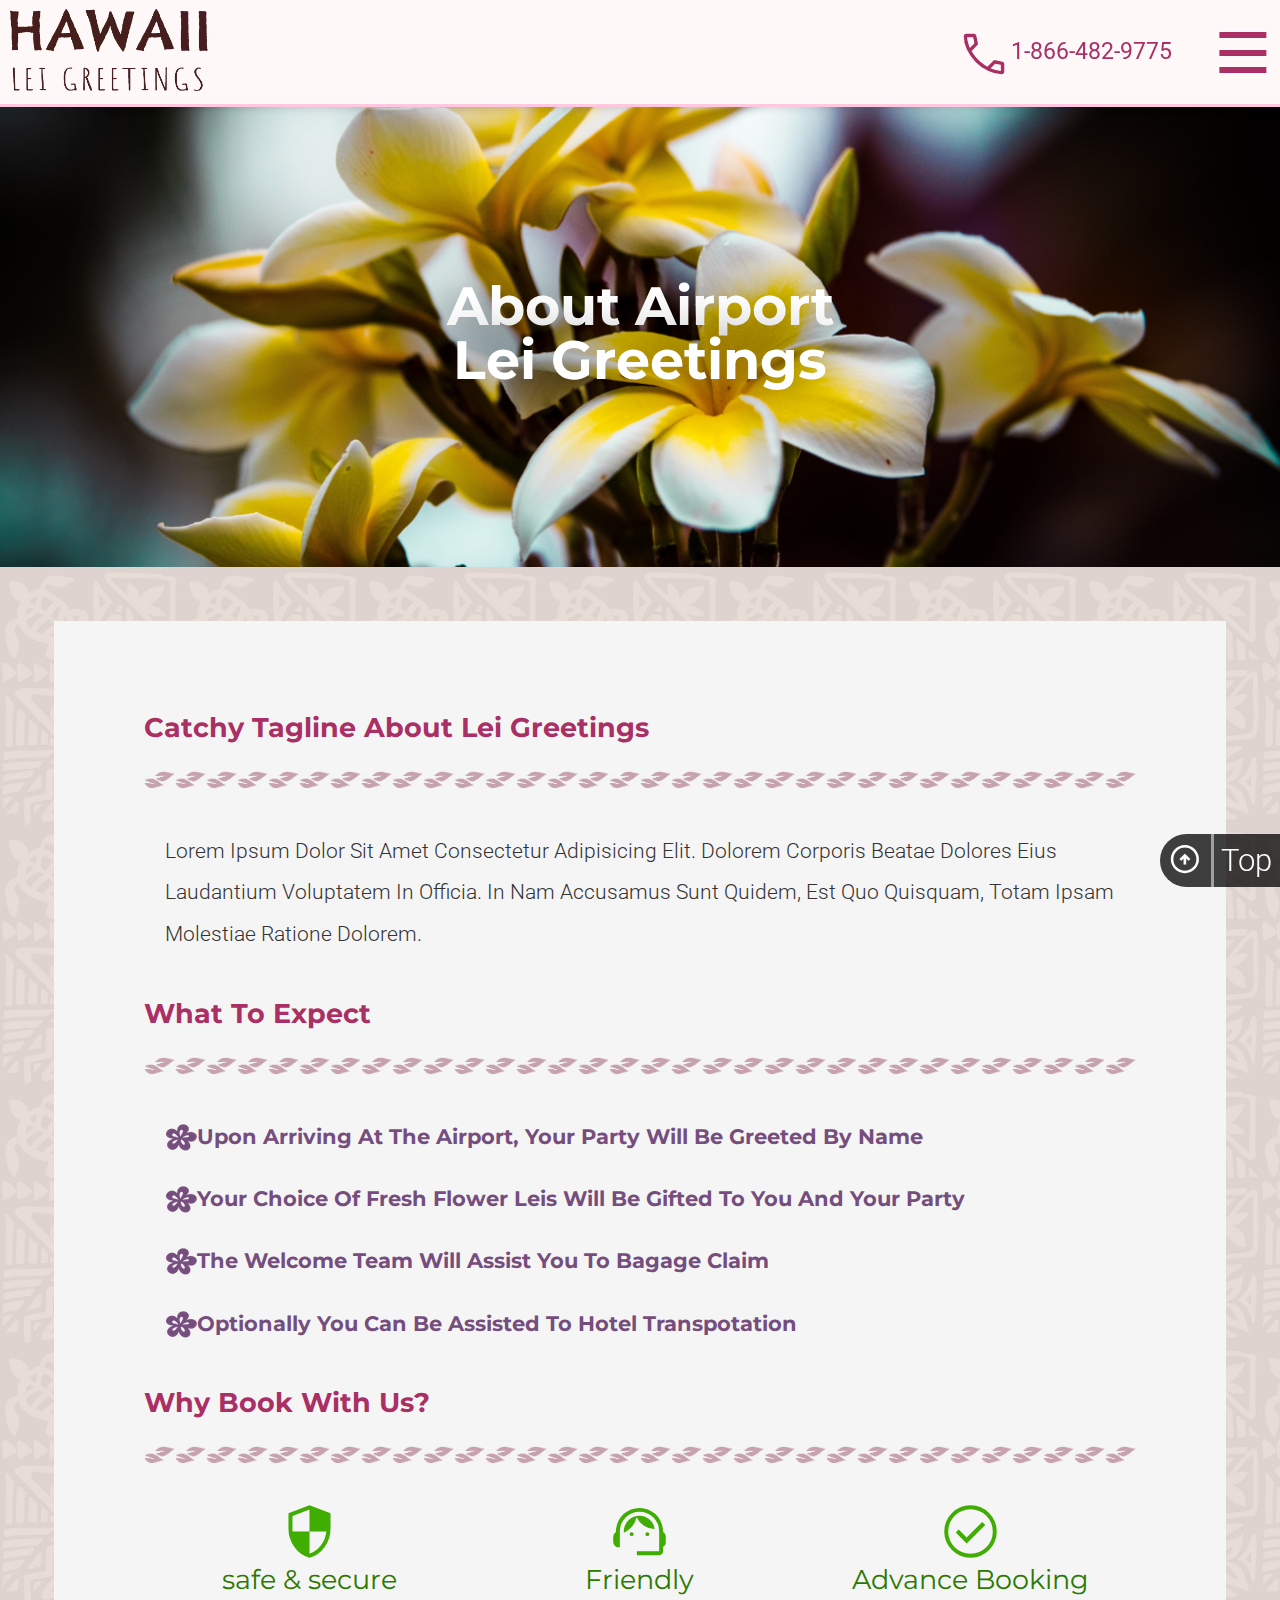
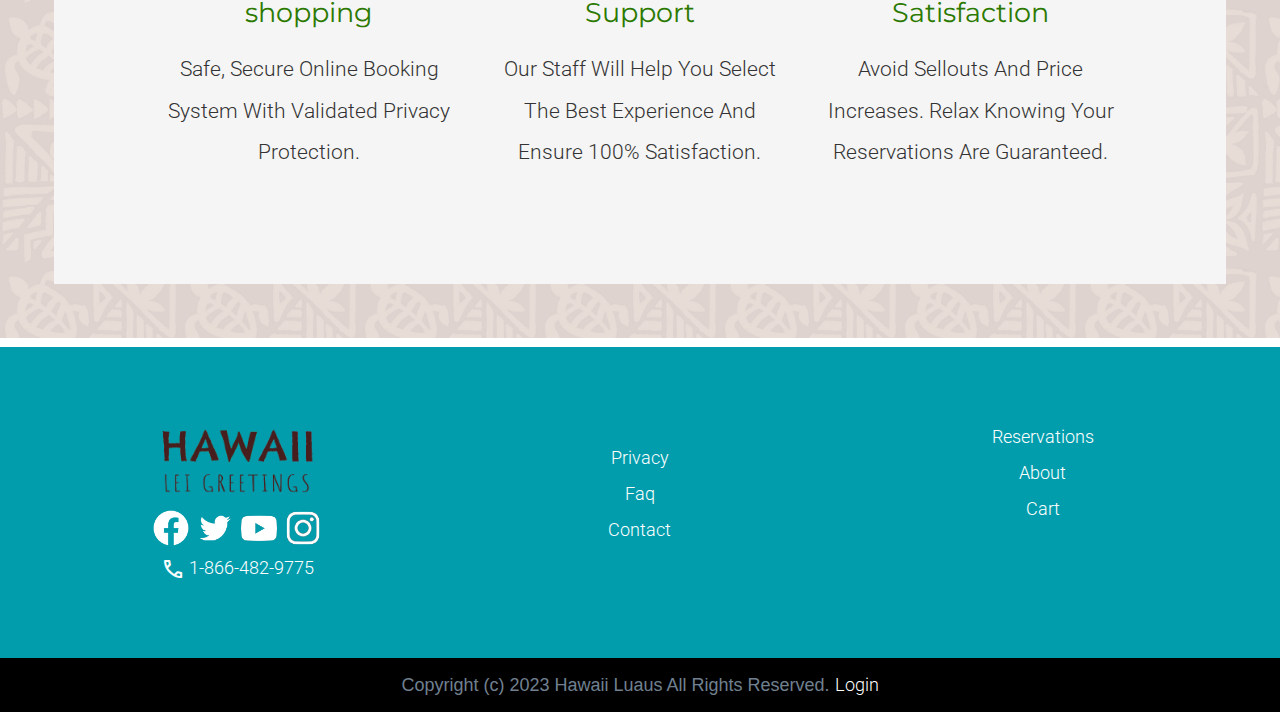
==== aboutleigreetings.html @ e8ab5d46 "big update!" ====
<!DOCTYPE html>
<html dir="ltr" lang="en">
<head>
  <meta charset="utf-8">
  <title>hawaiian lei greetings</title>
  <!-- github pages -->
  <meta content="user-scalable = yes, width=320, initial-scale=1" name="viewport">
  <script src="https://ajax.googleapis.com/ajax/libs/jquery/3.3.1/jquery.min.js"></script>
  <link href="css/main.css" rel="stylesheet">
  <link href="https://fonts.googleapis.com" rel="preconnect">
  <link href="https://fonts.gstatic.com" rel="preconnect">
  <link rel="preconnect" href="https://fonts.googleapis.com">
  <link rel="preconnect" href="https://fonts.gstatic.com" crossorigin>
  <link href="https://fonts.googleapis.com/css2?family=Montserrat&family=Roboto:wght@200&display=swap" rel="stylesheet">  
  <link href="https://fonts.googleapis.com/css2?family=Material+Symbols+Outlined:opsz,wght,FILL,GRAD@48,400,0,0"
    rel="stylesheet">
  </script>
</head>
<body>
  <main>

    <header id="masthead">
      <ul>
        <li id="logo">
          <a href="/"><img alt="" src="images/hawaii-lei-greetings.png"></a>
        </li>
        <li>
          <nav id="main-nav">
            <a href="leigreetings.html">reservations</a> 
            <a href="contact.html">contact</a> 
            <a href="about.html">about</a> 
            <a href="#"><span class="material-symbols-outlined">shopping_cart</span>cart</a>
          </nav>
          <a href="tel:+1866-482-9775" id="phone-mobile"><span class="material-symbols-outlined">call</span><p>1-866-482-9775</p></a>
          <button class="menu-btn" id="menu-btn" name="button"
            onclick="idToggle('menu-btn','active');idToggle('main-nav','active')" type="button">
            <hr class="menu-btn-hr-1">
            <hr class="menu-btn-hr-2">
            <hr class="menu-btn-hr-3">
          </button>
        </li>
      </ul>
    </header>
    <div id="return-top">
      <span class="material-symbols-outlined">arrow_circle_up</span>
      <p>top</p>
    </div>
    <script type="text/javascript">
      const returnTo = document.getElementById("return-top");
      returnTo.onclick = function () {
        window.scrollTo({
          top: 0,
          left: 0,
        });
      };
    </script>
<!-- =================================================== -->
    <div id="hero-alt" style="background-image:url('images/aboutleigreetings.jpg')">
      <section>
        <h1>about airport<br/><span>lei greetings</span></h1>
      </section>
    </div>
<!-- =================================================== --> 
    <div id="greetings-about">
      <article>
        <h3>Catchy tagline about lei greetings</h3>
        <hr>
        <br/>
        <p>Lorem ipsum dolor sit amet consectetur adipisicing elit. Dolorem corporis beatae dolores eius laudantium voluptatem in officia. In nam accusamus sunt quidem, est quo quisquam, totam ipsam molestiae ratione dolorem.</p>
        <br/>
        <h3>what to expect</h3>
        <hr>
          <br/>
          <p class="purple"><img src="images/flowerdot.png" alt="">upon arriving at the airport, your party will be greeted by name</p>
          <p class="purple"><img src="images/flowerdot.png" alt="">your choice of fresh flower leis will be gifted to you and your party</p>
          <p class="purple"><img src="images/flowerdot.png" alt="">the welcome team will assist you to bagage claim</p>
          <p class="purple"><img src="images/flowerdot.png" alt="">optionally you can be assisted to hotel transpotation</p>
          <br/>
        <h3>why book with us?</h3>
        <hr>
        <ul>
          <li>
            <span class="material-symbols-outlined">security</span>
            <header>safe & secure<br/>shopping</header>
            <p>Safe, secure online booking system with validated privacy protection.</p>
          </li>
          <li>
            <span><span class="material-symbols-outlined">support_agent</span></span>
            <header>Friendly<br/>Support</header>
            <p>Our staff will help you select the best experience and ensure 100% satisfaction.</p>
          </li>
          <li>
            <span class="material-symbols-outlined">check_circle</span>
            <header>Advance Booking<br/>Satisfaction</header>
            <p>Avoid sellouts and price increases. Relax knowing your reservations are guaranteed.</p>
          </li>
        </ul>
      </article>
    </div>
<footer>
  <ul>
    <li>
      <a href="#"><img alt="" src="images/hawaii-lei-greetings.png"></a>
      <div class="social">
        <a href="#"> <img src="images/facebook_twitter_youtube_instagram.png" alt="" id="social-fb" class="delayed-img">  </a>
        <a href="#"> <img src="images/facebook_twitter_youtube_instagram.png" alt="" id="social-tw" class="delayed-img">  </a>
        <a href="#"> <img src="images/facebook_twitter_youtube_instagram.png" alt="" id="social-yt" class="delayed-img">  </a>
        <a href="#"> <img src="images/facebook_twitter_youtube_instagram.png" alt="" id="social-ig" class="delayed-img">  </a>
      </div>
      <b><a href="tel:+18664829775"><span class="material-symbols-outlined">call</span> 1-866-482-9775</a></b>
    </li>
    <li>
        <br/>
        <a href="#">privacy</a>
        <br/>
        <a href="#">faq</a>
        <br/>
        <a href="#">contact</a>
      </li>
      <li>
        <a href="/reservations.html">reservations</a>
        <br/>
        <a href="/about.html">about</a>
        <br/>
         <a href="#">cart</a>
       </li>
      </ul>
      <aside style="font-family: sans-serif">Copyright (c) 2023 Hawaii Luaus All Rights Reserved. <a href="#">login</a></aside>
    </footer>
  </main>
  <script src="js/toggle.js" type="text/javascript">
	</script>
	<script src="js/main.js" type="text/javascript">
	</script>
</body>
</html>
---- css/main.css ----
*, *:before, *:after {
	margin: 0;
	padding: 0;
	-webkit-box-sizing: border-box !important;
	-moz-box-sizing: border-box !important;
	-ms-box-sizing: border-box !important;
	box-sizing: border-box !important;
}
.clearfix:after {
	clear: both;
	content: ".";
	display: block;
	height: 0;
	line-height: 0;
	visibility: hidden;
}
.material-symbols-outlined {
	vertical-align: middle;
}
b{
	font-weight: bold !important;
}
a {
	text-decoration: none !important;
}
ul, ul li {
	list-style-type: none;
	list-style-position: inside;
	padding: 0;
}
html {
	overflow-x: hidden;
}
body {
	position: relative;
	padding: 0;
	margin: 0;
	width: 100%;
	position: relative;
	overflow-x: hidden;
	font-size: 32px;
	color: #333;
}
main{
  background-image: url("../images/tapaBGwhite.png");
  background-color: #8a2853;
  background-size: 15em;
}
@media(max-width:2280px) {
	body {
		font-size: 28px;
	}
}
@media(max-width:2160px) {
	body {
		font-size: 24px;
	}
}
@media(max-width:1800px) {
	body {
		font-size: 20px;
	}
}
@media(max-width:1608px) {
	body {
		font-size: 18px;
	}
}
@media(max-width:640px) {
	body {
		font-size: 15px;
	}
}
@media(max-width:450px) {
	body {
		font-size: 14px;
	}
}
h1, h2, h3, h4, h5 {
	font-family: 'Montserrat',"Roboto";
}
p, a, b {
	font-family: 'Roboto', system-ui, sans-serif;
	font-weight: 300;
}
p {
	font-size: 1em;
	font-weight: 300;
}
@media(max-width:1440px) {
	p {
		font-size: 1.15em;
	}
}
@media(max-width:600px) {
	p {
		font-size: 1.25em;
	}
}
@media(max-width:400px) {
	p {
		font-size: 1.5em;
	}
}
/*======== mobile menu btn =========*/
#phone-mobile p {
  display: inline-block;
  font-size: 1.25em;
  color: #a92f64;
  font-weight: bolder;
}
.menu-btn {
	height: 3em;
	transition: 0.3s;
	background: transparent;
	border: 0;
	cursor: pointer;
	font-size: 0.75em;
	position: absolute;
	width: 3.5em;
	right: 1em;
	top: 2.4em;
}
.menu-btn hr {
	display: block;
	width: 100%;
	transition: 0.3s;
	position: absolute;
	border: 0.25em solid rgb(169, 47, 100);
	height: 0;
}
.menu-btn-hr-1 {
	top: 0;
	left: 50%;
	-moz-transform: translateX(-50%) rotate(0deg);
	-ms-transform: translateX(-50%) rotate(0deg);
	-o-transform: translateX(-50%) rotate(0deg);
	-webkit-transform: translateX(-50%) rotate(0deg);
	transform: translateX(-50%) rotate(0deg);
}
.menu-btn-hr-2 {
	top: 50%;
	left: 50%;
	-moz-transform: translate(-50%, -50%);
	-ms-transform: translate(-50%, -50%);
	-o-transform: translate(-50%, -50%);
	-webkit-transform: translate(-50%, -50%);
	transform: translate(-50%, -50%);
}
.menu-btn-hr-3 {
	bottom: 0;
	left: 50%;
	-moz-transform: translateX(-50%) rotate(0deg);
	-ms-transform: translateX(-50%) rotate(0deg);
	-o-transform: translateX(-50%) rotate(0deg);
	-webkit-transform: translateX(-50%) rotate(0deg);
	transform: translateX(-50%) rotate(0deg);
}
.menu-btn.active .menu-btn-hr-1 {
	top: 50%;
	-moz-transform: translate(-50%, -50%) rotate(-45deg);
	-ms-transform: translate(-50%, -50%) rotate(-45deg);
	-o-transform: translate(-50%, -50%) rotate(-45deg);
	-webkit-transform: translate(-50%, -50%) rotate(-45deg);
	transform: translate(-50%, -50%) rotate(-45deg);
}
.menu-btn.active .menu-btn-hr-2 {
	opacity: 0;
}
.menu-btn.active .menu-btn-hr-3 {
	top: 50%;
	-moz-transform: translate(-50%, -50%) rotate(45deg);
	-ms-transform: translate(-50%, -50%) rotate(45deg);
	-o-transform: translate(-50%, -50%) rotate(45deg);
	-webkit-transform: translate(-50%, -50%) rotate(45deg);
	transform: translate(-50%, -50%) rotate(45deg);
}
/*=====================*/
#masthead {
	position: fixed;
	top: 0;
	left: 0;
	z-index: 999;
}
#masthead ul {
	display: table;
	width: 100%;
}
#masthead ul li {
	display: table-cell;
	vertical-align: top;
	position: relative;
}
#masthead ul li:first-child {
	text-align: left;
	width: 33.3%;
}
#masthead ul li:last-child {
	text-align: right;
	width: 66.6%;
}
#logo {
	display: inline-block;
	transition: 0.2s;
}
#logo img {
	display: inline-block;
	width: 12em;
	vertical-align: middle;
}
#logo img:hover {
	transform: scale(1.1);
}
#return-top {
	position: fixed;
	bottom: 0.5em;
	right: 0;
	display: table;
	font-size: 1.5em;
	background: rgba(0, 0, 0, 0.75);
	border-top-left-radius: 1em;
	border-bottom-left-radius: 1em;
	z-index: 999;
	cursor: pointer;
	color: white;
}
#return-top span, #return-top p {
	display: table-cell;
	text-transform: capitalize;
	vertical-align: middle;
	padding: 0.25em;
}
#return-top span {
	font-size: 1.25em;
	border-right: 0.1em solid rgba(255, 255, 255, 0.5);
}
#phone-mobile {
	position: absolute;
	right: 4em;
	top: 1.5em;
	margin-right: 2em;
}
#phone-mobile .material-symbols-outlined {
	color: #a92f64;
	font-size: 3em;
}
.menu-btn, #phone-mobile {
	display: block;
}
#masthead {
	position: fixed;
	top: 0;
	left: 0;
	z-index: 999;
	padding: 0;
	width: 100%;
	background: #FFF8F8;
	border-bottom: 0.2em solid #ffc8e0;
	box-shadow: 0em 0em 0.5em #00000029;
}
#main-nav {
	position: fixed;
	background: #00000082;
	right: 0;
	top: 5.55em;
	left: auto;
	height: 100%;
	z-index: 998;
	transform-origin: top;
	transform: scaleY(0);
	transition: 0.5s;
	width: 50%;
}
#main-nav.active {
	transform: scaleY(1);
}
#main-nav a {
	display: block;
	width: 100%;
	margin: 0em;
	padding: 0.85em;
	font-size: 1.5em;
	color: white;
	text-transform: capitalize;
}
@media(max-width:450px) {
	#main-nav a {
		font-size: 1.5em;
	}
	#return-top p {
		font-size: 1.25em;
	}
}
/*===================================================*/
#hero{
	width: 100%;
	display: table;
	margin-top: 5.5em;
	background-image: url("../images/orchid-banner1.jpg");
	background-size: cover;
	background-position: left top;
}
#hero section{
	display: table-cell;
	width: 50%;
	vertical-align: middle;
	position: relative;
}
#hero-content{
	margin: 4em;
	background-color: #FF7EA2A1;
	padding: 6em 0em;
	text-align: center;
	width: 85%;
}
#hero-content h1{
	font-weight: normal;
	text-transform: uppercase;
	font-size: 2.5em;
	line-height: 1em;
	max-width: 85%;
	margin: 0 auto;
}
#hero-content h2{
	text-transform: capitalize;
	font-weight: normal;
	color: #1e0d40;
	margin: 0 auto;
	line-height: 1em;
	max-width: 15em;
	padding: 1em 0em;
}
.dropdown {
	width: 100%;
	position: relative;
	max-width: 25em;
	margin: 0 auto;
}
.dropdown-top {
	width: 100%;
	border: 0;
	display: table;
	background-color: white;
	text-transform: capitalize;
}
.dropdown-top p {
	display: table-cell;
	color: #011627;
	padding: 0.5em;
	vertical-align: middle;
	font-size: 1.33em;
	width: 80%;
	text-align: center;
}
.dropdown-top span {
	background: #AD012A;
	color: white;
	padding: 0;
	vertical-align: middle;
	width: 20%;
	text-align: center;
	font-size: 3em;
}
.dropdown-top span:nth-child(2) {
	display: table-cell;
}
.dropdown-top span:nth-child(3) {
	background: #1A535C;
	display: none;
}
.dropdown-top.active span:nth-child(2) {
	display: none;
}
.dropdown-top.active span:nth-child(3) {
	display: table-cell;
}
.dropdown-tray {
	position: absolute;
	left: 0;
	top: 3em;
	width: 100%;
	background: white;
}
.dropdown-tray li {
	display: block;
	text-align: center;
	width: 100%;
}
.dropdown-tray li a {
	display: block;
	padding: 0.5em;
	text-align: center;
	color: #011627;
	text-transform: capitalize;
	font-size: 1.25em;
}
.dropdown-tray li a:hover {
	background-color: #4ECDC4;
	color: white;
}
.dropdown-tray {
	transform: scaleY(0);
	transform-origin: top;
	transition: 0.3s;
}
.dropdown-tray.active {
	transform: scaleY(1);
	z-index: 998;
}
#callin-desktop {
	position: absolute;
	left: 0.5em;
	top: 0.5em;
	z-index: 998;
	overflow: hidden;
	text-align: center;
	color: white;
	font-size: 1.05em;
	background-color: rgb(173, 1, 42);
	border-radius: 50%;
	border: 0.25em solid white;
	font-family: 'Montserrat',"oswald";
	line-height: 2em;
}
#callin-desktop p {
	padding: 2.6em 1.15em 2.6em 1.15em;
}
#callin-desktop span {
	display: block;
	font-size: 2em;
	font-weight: bolder;
}
/*====================================================*/
#additional-content section {
  display: inline-block;
  width: 49%;
  vertical-align: middle;
}
#additional-content {
  text-align: center;
  border-top: 0.25em solid #f0d188;
  background: #FFEDED;
}
#additional-content article {
  padding: 10em 3em;
}
#additional-content article p {
  color: #1e0d40;
  font-size: 1.25em;
  line-height: 2em;
}
#additional-content article header {
  font-size: 2.75em;
  color: #1e0d40;
  max-width: 12em;
  margin: 0 auto;
  font-family: 'Montserrat',"oswald";
  line-height: 1em;
  padding-bottom: 1em;
}
#yt-video-container-a {
	/*! border: 1.25em solid #f6a2c1; */
	width: 85%;
	overflow: hidden;
	z-index: 3;
	position: relative;
	height: 20em;
	background-image: url("../images/leigreeting-youtubethumbnail.png");
  background-size: cover;
  background-position: center;
}
#yt-video-container-a img{
	display: none !important;
}
#yt-video-container-a .material-symbols-outlined {
	color: white;
	font-size: 5em;
	position: absolute;
	left: 50%;
	top: 50%;
	transform: translate(-50%, -50%);
	cursor: pointer;
	margin: 0 !important;
	padding: 0 !important;
}
#yt-video-container-a iframe {
	height: 100%;
	margin: 0 auto;
	display: block;
	width: 100%;
}
/*===================================================*/
#catalog{
 padding-bottom: 10em;
 padding-top: 10em;
 background-image: url(../images/tapaBGwhite.png);
 background-color: powderblue;
 background-size: 12em;
 text-align: center;
}
#catalog h3{
	color:#461c1d;
	text-transform: capitalize;
		text-align: center;
	font-size: 2.5em;
	width: 10em;
	margin: 0 auto;
	line-height: 1em;
	margin-bottom: 1em;
	font-weight: bolder;
	text-shadow: 0em 0em 0.5em white;
}

#catalog section{
	background: #ffeded;
	padding: 1em;
}
.lei-product{
 width: 24.6%;
 display: inline-block;
 vertical-align: top;
}
#catalog-main .lei-product {
	margin-bottom: 2em;
}
.lei-product .img-container{
  width: 100%;
  height: 16em;
  overflow: hidden;
  position: relative
}
.lei-product img{
	width: 100%;
	position: absolute;
	left: 50%;
	top: 50%;
	transform: translate(-50%,-50%);
   }
.lei-product header{
	text-align: center;
	width: 100%;
	font-family: 'Montserrat';
	text-transform: capitalize;
	color: #461c1d;
	font-size: 1.25em;
	line-height: 1em;
	margin-top: 1em;
}
.lei-product p {
	color: #333;
	line-height: 2em;
	text-align: center;
	padding: 0.5em 1em;
	font-size: 0.85em;
}
.lei-product ul{
	width: 100%;
	display: table;
	max-width: 8em;
	margin: 0 auto;
}
.lei-product li{
  display: table-cell;
	width: 50%;
	text-align: center;
	padding: 0.5em;
	font-family: 'Montserrat';
	color: #461c1d;
  font-size: 1.15em;
}
.lei-product li span{
  opacity: 0.4;
  font-size: 0.9em;
}
.lei-button {
  margin: 1em auto;
  display: inline-block;
  padding: 1em;
  text-transform: capitalize;
  font-size: 1.33em;
  background: #ad012a;
  color: white;
  border-radius: 1em;
  border: 0.15em solid white;
  transition: 0.3s;
}
.lei-button:hover{
  background: #f5a2bf;
}
/*===================================================*/
footer ul {
	background:#019dad;
	padding: 2em;
	display: table;
	width: 100%;
	background-blend-mode: multiply;
	background-size: 8em;
	border-top: 0.5em solid white;
}
footer ul li {
	display: table-cell;
	width: 33.3%;
	vertical-align: top;
	padding: 2em;
	text-align: center;
}
footer a {
	color: white;
	text-transform: capitalize;
	line-height: 2em;
}
footer a img {
	width: 10em;
	display: block;
	margin: 0 auto;
}
footer aside {
	color: white;
	background: black;
	padding: 0.5em;
	text-align: center;
	color: slategrey;
}
footer h4 {
	color: gold;
	font-size: 1.5em;
}
.social {
	text-align: center;
	display: table;
	margin: 0 auto;
	width: 8em;
}
.social a {
	display: table-cell;
	width: 25%;
	height: 2em;
	vertical-align: middle;
	overflow: hidden;
	position: relative;
	padding: 1em;
	border: 0.25em solid #019dad;
}
.social a img {
	position: absolute;
	left: 0;
	width: 100%;
}
#social-fb {
	top: 0;
}
#social-tw {
	top: -2em;
}
#social-yt {
	top: -4em;
}
#social-ig {
	bottom: 0;
}

@media(max-width:900px) {
	body {
		background-size: 8em;
	}
	footer ul li {
		display: block;
		width: 100%;
		text-align: center
	}
}

@media(max-width:450px) {
	footer a {
		font-size: 1.25em;
	}
}
/*==============*/
@media(max-width: 1260px){
	#hero-content{
		margin: 0;
		width: 100%;
		padding: 5em;
	}
	#hero-content h1{
		max-width: 100%;
		padding: 0;
		margin: 0;
		text-align: center;
	}
	#hero-content h2{
		max-width: 100%;
	}
}
@media(max-width:900px){
	#additional-content{
		width: 100%;
		text-align: center;
	}
	#additional-content section{
		width: 100%;
		display: block;
	}
	#yt-video-container-a {
		width: 100%;
	}
	#catalog{
		flex-wrap: wrap;
	}
	.lei-product{
		width:49.6%;
	}
}
@media(max-width:850px){
	#hero{
		display: block;
	}
	#hero section{
		display: block;
		width: 100%;
		min-height: 20em;
	}
	#hero{
		background: none;
	}
	#hero section:first-child{
    background: url("../images/orchid-banner1.jpg");
    background-size: cover;
	}
	#callin-desktop{
		left: auto;
		right: 0;
	}
}
@media(max-width:500px){
	#phone-mobile p{
		display: none;
	}
	#additional-content article p {
	font-size: 1.5em;
  }
	#catalog section{
		max-width: 25em;
		margin: 0 auto;
	}
	.lei-product{
		width:100%;
	}
	.lei-product header{
		font-size: 1.5em;
	}
	.lei-product li{
		font-size: 1.5em;
	}
	#main-nav{
		width: 100%;
	}
	.dropdown-tray li{
		font-size: 1.25em
	}
	#hero-content{
		padding: 3em;
	}
}
#hero-alt{
	width: 100%;
	margin-top: 5.5em;
	background-size: cover;
	background-position: center;
}
#hero-alt section{
	padding: 10em;
	text-align: center;
}
#hero-alt section h1{
	color: white;
	text-transform: capitalize;
	font-size: 3em;
	line-height: 1em;
	text-shadow: 0em 0em 1em black;
}
#hero-alt h2 {
	color: white;
	text-transform: capitalize;
}
#catalog-main {
	padding: 2em;
	max-width: 1400px;
	margin: 0 auto;
	background: #ffffffc4;
}
#catalog-main h3 {
	text-align: right;
	display: inline-block;
	color: #bd0063;
	text-transform: capitalize;
	vertical-align: middle;
	width: 60%;
	font-size: 2em;
}
#catalog-main h3 span {
	font-size: 0.45em;
	line-height: 1em;
	display: block;
	color: #4d4d4d;
  }

#catalog-about {
	padding: 3em;
	margin: 0 auto;
	text-align: center;
	max-width: 1400px;
	width: 100%;
	background: #ffffffc4;
  }
  #catalog-about p:first-child,#catalog-about p:first-child span {
	font-size: 1.25em;
	font-weight: bold;
	color: #085337;
  }
#catalog-about p{
	line-height: 2em;
	margin-bottom: 1em;
}
#catalog-about a {
	border: #ad012a;
	padding: 0.5em;
	border-radius: 2em;
	line-height: 1em;
	display: inline-block;
	font-weight: bold;
	background: #ad012a;
	color: white;
}
@media(max-width: 950px){
	#catalog-main{
		padding: 1em;
		text-align: center;
	}
	#catalog-main .lei-product{
		padding: 1em;
	}
	#catalog-main h3 {
		text-align: center;
	   width: 100%;
}
}
@media(max-width: 800px){
	#hero-alt{
		background-position: left;
	}
	#hero-alt section {
	padding: 5em 0em;
		background-color: rgba(0,0,0,0.4);
  }
}
#greetings-about{
 background-image: url("../images/tapaBGwhite.png");
 background-size: 10em;
 background-color: tan;
 padding: 3em;
}
#greetings-about article{
  background-color: whitesmoke;
  padding: 5em;
  margin: 0 auto;
  max-width: 1200px;
}
#greetings-about p {
  line-height: 2em;
  margin: 1em;
  text-transform: capitalize;
}
#greetings-about img{
  vertical-align: middle;
  display: inline-block;
}

.purple {
  font-weight: bold;
  color: #754e7d;
  font-family: 'Montserrat',"Roboto";
}
#greetings-about h3 {
  color: #a92f64;
  text-transform: capitalize;
  font-size: 1.5em;
  padding-bottom: 1em;
}
#greetings-about ul {
  display: table;
	margin-top: 2em;
}
#greetings-about li {
  display: table-cell;
  text-align: center;
  width: 33.3%;
  vertical-align: top;
}
#greetings-about .material-symbols-outlined {
	font-size: 3.5em;
	color: #3fad01;
	display: block;
  text-align: center;
}
#greetings-about li header{
	font-family: 'Montserrat',"Roboto";
	font-size: 1.5em;
	color: #2c7900;
}
#greetings-about hr{
	height: 1em;
	background-image: url("../images/leiborder.png");
	background-size: contain;
	opacity: 0.5;
	border: 0;
}
#contact {
	display: table;
	margin: 0 auto;
	max-width: 1200px;
	padding: 2em;
	width: 95%;
	background: #ffe6e69e;
  }
  #contact-left,
  #contact-right{
	display: table-cell;
	padding: 2em;
  }
  #contact-left {
	width: 50%;
  }
  #contact-right {
	width: 50%;
  }
  #contact-right input,
  #contact-right label,
  #contact-right textarea{
	  display: block;
	  width: 100%;
	  padding: 0.5em;
	  font-size: 1em;
  }
  #contact-right label{
	  font-family: "Oswald",sans-serif;
	  text-transform: capitalize;
	  font-weight: normal;
  }
  #contact-right input, 
  #contact-right textarea{
	  border: 0.15em solid #a92f64;
  }
  #contact-left a {
	color: #a92f64;
	text-align: center;
	display: block;
	margin: 1em auto;
  }
  #contact-right #submit {
	  display: block;
	  padding: 0.5em;
	  font-size: 0.9em;
	  border-radius: 2em;
	  color: white;
	  text-transform: capitalize;
	  text-align: center;
	  border: 0;
	  width: 10em;
	  margin: 1em;
	  background: #a92f64;
  }
  #contact-left span {
	font-size: 1.5em;
  }
  @media(max-width: 900px){
	  #contact {
		  display: block;
	}
	  #contact-left,
	#contact-right{
	  display: block;
		  text-align: center;
	}
	#contact-left {
	  width: 100%;
	}
	#contact-right {
	  width: 100%;
	}
  }
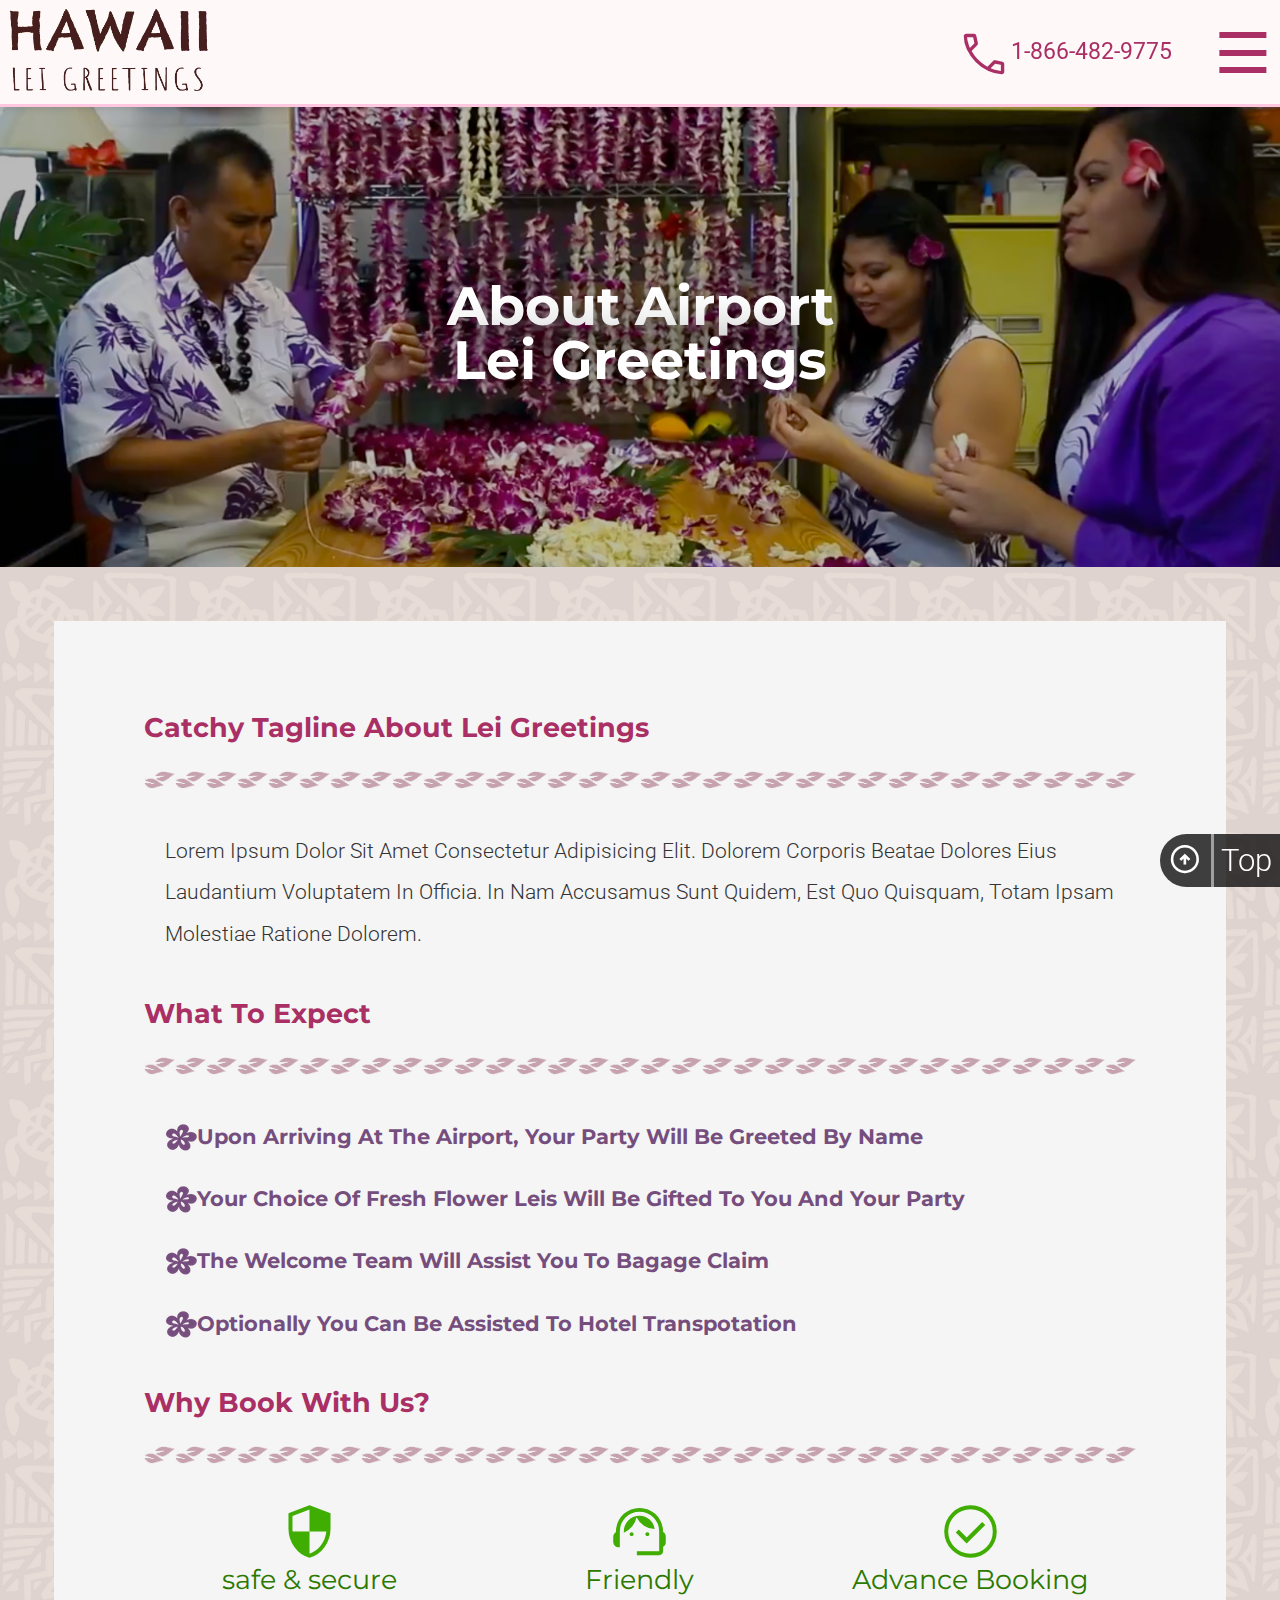
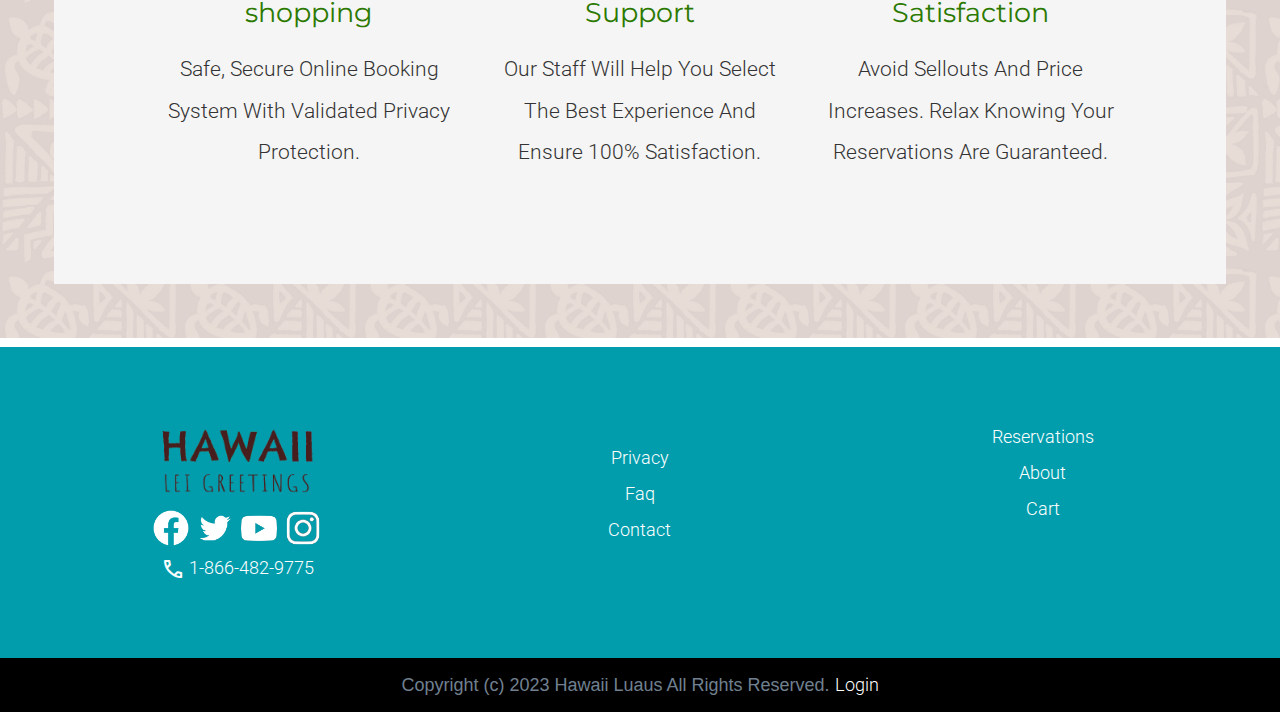
==== commit f8d0f074: "main update" ====
--- a/aboutleigreetings.html
+++ b/aboutleigreetings.html
@@ -26,7 +26,7 @@
         </li>
         <li>
           <nav id="main-nav">
-            <a href="leigreetings.html">reservations</a> 
+            <a href="islands.html">reservations</a> 
             <a href="contact.html">contact</a> 
             <a href="about.html">about</a> 
             <a href="#"><span class="material-symbols-outlined">shopping_cart</span>cart</a>
@@ -55,7 +55,7 @@
       };
     </script>
 <!-- =================================================== -->
-    <div id="hero-alt" style="background-image:url('images/aboutleigreetings.jpg')">
+    <div id="hero-alt" style="background-image:url('images/aboutheader.png')">
       <section>
         <h1>about airport<br/><span>lei greetings</span></h1>
       </section>
--- a/css/main.css
+++ b/css/main.css
@@ -988,4 +988,127 @@
 	#contact-right {
 	  width: 100%;
 	}
-  }+  }
+
+#islands {
+  display: table;
+  text-align: center;
+  margin: 0 auto;
+}
+#islands-container {
+  background: white;
+}
+li {
+}
+#islands li {
+  overflow: hidden;
+  width: 25%;
+  display: table-cell;
+  vertical-align: middle;
+  height: 12em;
+  padding: 3em 1em;
+	transform: scale(1);
+	transition: 0.3s;
+	transform-origin: center;
+}
+#islands li:hover{
+	transform: scale(1.1);
+}
+#islands .island-icon{
+  display: block;
+  position: relative;
+  background: #019dad;
+  overflow: hidden;
+  border-radius: 2em;
+	width: 100%;
+	height: 10em;
+}
+#islands .island-icon img {
+  width: 100%;
+	position: absolute;
+	
+  left: 0;
+}
+#islands li:nth-child(1) img{
+	top: 1em;
+}
+#islands li:nth-child(3) img{
+	top: -8.5em;
+}
+#islands li:nth-child(2) img{
+	top: -16.5em;
+}
+#islands li:nth-child(4) img{
+	top: -25.5em;
+}
+#islands-container h3 {
+  font-size: 2em;
+  text-align: center;
+  text-transform: capitalize;
+  color: #a92f64;
+}
+@media(max-width:1056px){
+#islands li {
+	  padding: 3em 1em;
+  }	
+}
+@media(max-width:910px){
+#islands li {
+	width: 49%;
+	display: inline-block;
+	height: 18em;
+}
+#islands li .island-icon{
+  height: 11em
+}
+#islands li:nth-child(1) img{
+	top: -1.5em;
+}
+#islands li:nth-child(3) img{
+	top: -14.5em;
+}
+#islands li:nth-child(2) img{
+	top: -27.25em;
+}
+#islands li:nth-child(4) img{
+	top: -40em;
+}
+}
+@media(max-width:570px){
+	#islands li {
+		width: 100%;
+		height: 18em;
+		margin: 0 auto;
+		text-align: center;
+	}
+	#islands li .island-icon{
+    width: 16em;
+		margin: 0 auto;
+		text-align: center;
+		height: 14em;
+		font-size: 0.75em;
+	}
+	#islands li:nth-child(1) img{
+	top: 0.5em;
+}
+#islands li:nth-child(3) img{
+	top: -13em;
+}
+#islands li:nth-child(2) img{
+	top: -26em;
+}
+#islands li:nth-child(4) img{
+	top: -39.5em;
+}
+}
+#lei-button {
+	color: white;
+	margin: 1em;
+	display: inline-block;
+	padding: 1em;
+	text-transform: capitalize;
+	font-size: 1.25em;
+	border-radius: 1em;
+	background: #ad012a;
+	font-weight: bold;
+}